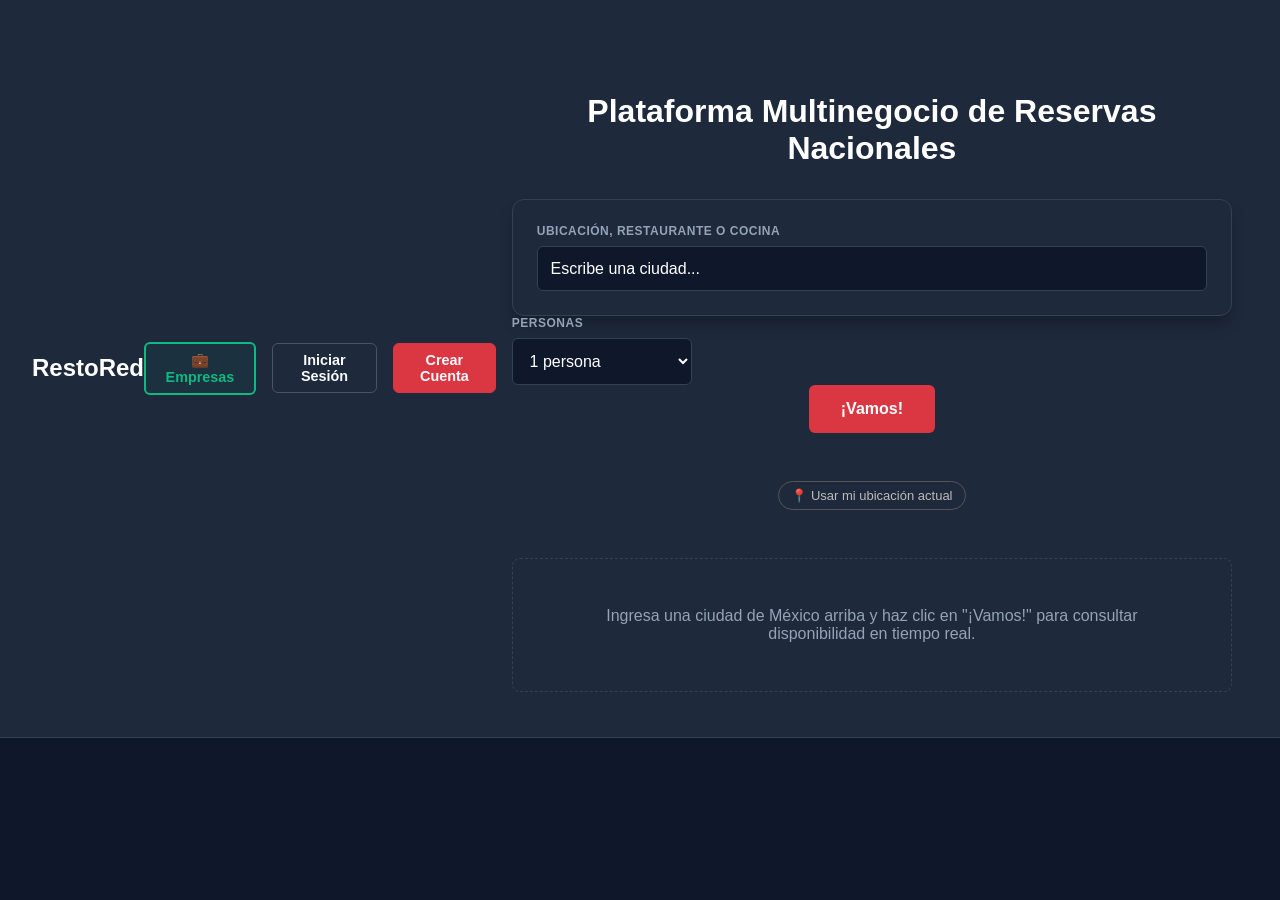
==== index.html @ a11117ba "SaaS Update: Sincronizacion automatizada de codigo limpio" ====
<!DOCTYPE html>
<html lang="es">
<head>
    <meta charset="UTF-8">
    <meta name="viewport" content="width=device-width, initial-scale=1.0">
    <title>Mesa México - Plataforma Multinegocio de Reservas Nacionales</title>
    <link rel="stylesheet" href="/static/estilos.css">
    <!-- 🖼️ BLINDAJE MULTIMEDIA DIRECTO DE ALTA INGENIERÍA -->
    <style>
        .foto-contenedor {
            width: 100% !important;
            height: 200px !important; /* 👈 Obliga a la caja gris a abrirse a 200 pixeles de alto */
            background-size: cover !important;
            background-position: center !important;
            background-repeat: no-repeat !important;
            display: block !important;
            border-top-left-radius: 12px;
            border-top-right-radius: 12px;
        }
        .tarjeta-restaurante {
            background: #1e293b !important;
            border: 1px solid #334155 !important;
            border-radius: 12px !important;
            overflow: hidden !important;
            display: flex !important;
            flex-direction: column !important;
        }
    </style>

</head>
<body>

     <!-- 🌌 NAV BAR SUPERIOR CORPORATIVA REFORZADA Y ORDENADA -->
    <nav class="nav-principal" style="display: flex; justify-content: space-between; align-items: center; padding: 0.8rem 2rem; background-color: #1e293b; border-bottom: 1px solid #334155;">
        
        <!-- Bloque Izquierdo: Logotipo Corporativo -->
        <div class="nav-izquierda">
            <h1 class="logo-texto" style="margin: 0; color: #ffffff; font-size: 1.5rem; cursor: pointer; font-weight: 700;" onclick="window.location.reload()">RestoRed</h1>
        </div>
        
        <!-- Bloque Derecho: Todos los botones unificados y alineados sin encimarse -->
        <div class="nav-derecha" style="display: flex; align-items: center; gap: 1rem;">
            <!-- Botón Corporativo de Locales -->
            <button class="btn-nav btn-locales" onclick="abrirModalEmpresa()">
                💼 Empresas
            </button>
            
            <!-- Contenedor dinámico para botones de clientes (Iniciar Sesión / Nombre de Usuario) -->
            <div id="bloque-autenticacion-nav" style="display: flex; align-items: center; gap: 1rem;">
                <!-- Rellenado dinámicamente por app.js -->
            </div>
        </div>
 


    <!-- 🔍 SECCIÓN PRINCIPAL: BUSCADOR ESTILO OPENTABLE -->
    <main class="contenedor-principal">
        <div class="bloque-hero">
            <h2>Plataforma Multinegocio de Reservas Nacionales</h2>
            
            <div class="barra-busqueda-caja">
                <div class="campo-grupo-busqueda">
                    <label>UBICACIÓN, RESTAURANTE O COCINA</label>
                    <input type="text" id="input-ciudad" value="Escribe una ciudad..." placeholder="Ej. Playa del Carmen, Cancún...">
                </div>
     
                </div>  

                <div class="campo-grupo-busqueda" style="max-width: 180px;">
                    <label>PERSONAS</label>
                    <select id="select-personas">
                        <option value="1">1 persona</option>
                        <option value="2">2 personas</option>
                        <option value="3">3 personas</option>
                        <option value="4">4 personas</option>
                        <option value="5">5 personas</option>
                        <option value="6">6 personas</option>                    </select>
                </div>
                
                <button class="btn-buscar-rojo" onclick="ejecutarBusquedaReal()">¡Vamos!</button>
            </div>
        </div>

            <!-- 📍 EL BOTÓN CORREGIDO QUEDA AQUÍ ABAJO, CENTRADO Y DISCRETO -->
            <div style="text-align: center; margin-top: 15px;">
                <button type="button" id="btn-actualizar-ubicacion" style="background: none; border: 1px solid #555; color: #bbb; padding: 6px 12px; border-radius: 20px; cursor: pointer; font-size: 13px; transition: all 0.3s ease;">
                    📍 Usar mi ubicación actual
                </button>
            </div>
             
        <!-- 🏢 RECUADRO DINÁMICO DE TARJETAS MULTIMEDIA -->
        <div id="contenedor-resultados" class="grid-resultados">
            <div class="alerta-vacia">Ingresa una ciudad de México arriba y haz clic en "¡Vamos!" para consultar disponibilidad en tiempo real.</div>
        </div>
    </main>

    <!-- 👤 MODAL INTEGRAL PARA CLIENTES (COMENSALES) -->
    <div id="modal-sesion" class="modal-contenedor" style="display: none;">
        <div class="modal-tarjeta">
            <button class="btn-cerrar-modal" onclick="cerrarModalSesion()">✕</button>
            <div class="modal-encabezado-tabs">
                <button id="tab-login" class="tab-link activo" onclick="cambiarPestañaModal('login')">Ingresar</button>
                <button id="tab-registro" class="tab-link" onclick="cambiarPestañaModal('registro')">Soy Nuevo</button>
            </div>

            <div id="form-login" class="formulario-bloque activo">
                <div class="campo-grupo"><label>Correo Electrónico</label><input type="email" id="login-correo" placeholder="correo@ejemplo.com"></div>
                <div class="campo-grupo"><label>Contraseña</label><input type="password" id="login-password" placeholder="••••••••"></div>
                <button class="btn-rojo-bloque" onclick="ejecutarLoginDiario()">Entrar Seguro</button>
            </div>

            <div id="form-registro" class="formulario-bloque">
                <div id="bloque-datos-registro">
                    <div class="campo-grupo"><label>Nombre Completo</label><input type="text" id="reg-nombre" placeholder="Tu Nombre"></div>
                    <div class="campo-grupo"><label>Teléfono Celular</label><input type="text" id="reg-telefono" placeholder="No. telefonico 10 digitos"></div>
                    <div class="campo-grupo"><label>Correo Electrónico</label><input type="email" id="reg-correo" placeholder="nombre@ejemplo.com"></div>
                    <div class="campo-grupo"><label>Contraseña</label><input type="password" id="reg-password" placeholder="Mínimo 5 caracteres"></div>
                    <button class="btn-rojo-bloque" onclick="ejecutarPreRegistro()">Solicitar PIN de Activación</button>
                </div>
                <div id="bloque-verificar-pin" style="display: none; flex-direction: column; gap: 1rem;">
                    <p style="color: #cbd5e1; font-size: 0.9rem; text-align: center;">Introduce los 6 dígitos enviados a tu consola:</p>
                    <div class="campo-grupo"><label>PIN de Activación</label><input type="text" id="reg-pin" placeholder="123456" maxlength="6" style="text-align: center; font-size: 1.3rem; letter-spacing: 4px;"></div>
                    <button class="btn-rojo-bloque" style="background-color: #10b981;" onclick="ejecutarVerificacionUnica()">Verificar y Activar Cuenta</button>
                </div>
            </div>
        </div>
    </div>

    <!-- 💼 MODAL INTEGRAL PARA SOCIOS COMERCIALES (EMPRESAS) -->
    <div id="modal-empresa" class="modal-contenedor" style="display: none;">
        <div class="modal-tarjeta">
            <button class="btn-cerrar-modal" onclick="cerrarModalEmpresa()">✕</button>
            <div class="modal-encabezado-tabs">
                <button id="tab-empresa-login" class="tab-link activo" onclick="cambiarTabEmpresa('login')">Ingresar Empresa</button>
                <button id="tab-empresa-registro" class="tab-link" onclick="cambiarTabEmpresa('registro')">Soy Nuevo Socio</button>
            </div>

            <div id="form-empresa-login" class="formulario-bloque activo">
                <div class="campo-grupo"><label>Correo Corporativo</label><input type="email" id="empresa-login-correo" placeholder="ejemplo@restaurante.com"></div>
                <div class="campo-grupo"><label>Contraseña de Acceso</label><input type="password" id="empresa-login-password" placeholder="••••••••"></div>
                <button class="btn-rojo-bloque" onclick="ejecutarLoginEmpresa()">Entrar Seguro al Panel</button>
            </div>

            <div id="form-empresa-registro" class="formulario-bloque">
                <div class="campo-grupo"><label>Razón Social / Nombre</label><input type="text" id="empresa-reg-nombre" placeholder="Grupo Gastronómico Riviera"></div>
                <div class="campo-grupo"><label>Teléfono Celular</label><input type="text" id="empresa-reg-telefono" placeholder="9982602714"></div>
                <div class="campo-grupo"><label>Correo Electrónico</label><input type="email" id="empresa-reg-correo" placeholder="dueño@mariscos.com"></div>
                <div class="campo-grupo"><label>Asigna Contraseña</label><input type="password" id="empresa-reg-password" placeholder="Mínimo 5 caracteres"></div>
                <button class="btn-rojo-bloque" onclick="ejecutarRegistroEmpresa()">Crear Cuenta Corporativa</button>
            </div>
        </div>
    </div>

    <!-- 🖼️ MODAL DE CARGA: Alta Real de Restaurante Estilo OpenTable -->
    <div id="modal-alta-restaurante" class="modal-contenedor" style="display: none;">
        <div class="modal-tarjeta" style="max-width: 480px;">
            <button class="btn-cerrar-modal" onclick="cerrarModalAltaRestaurante()">✕</button>
            <h2 style="color: white; margin-bottom: 1.5rem; text-align: center; font-size: 1.4rem;">🏢 Registrar Nuevo Restaurante</h2>
            
            <div class="campo-grupo"><label>Nombre del Restaurante</label><input type="text" id="resto-nombre" placeholder="Piaggia Playa del Carmen"></div>
            <div class="campo-grupo"><label>Tipo de Cocina</label><input type="text" id="resto-cocina" placeholder="Mariscos / Cortes finos"></div>
            <div class="campo-grupo"><label>Ciudad</label><input type="text" id="resto-ciudad" placeholder="Playa del Carmen"></div>
            <div class="campo-grupo"><label>Estado</label><input type="text" id="resto-estado" placeholder="Quintana Roo"></div>
            <div class="campo-grupo"><label>URL de Imagen Corporativa (Foto Real)</label><input type="text" id="resto-imagen" placeholder="https://unsplash.com..."></div>
            <div class="campo-grupo"><label>Sitio Web Oficial (Opcional)</label><input type="text" id="resto-web" placeholder="https://mi-restaurante.com"></div>
            
            <button class="btn-rojo-bloque" style="background-color: #10b981;" onclick="ejecutarAltaRestauranteReal()">🚀 Subir Local al Sistema Nacional</button>
        </div>
    </div>

        <!-- 🚀 ENLACE BLINDADO ANTI-CACHÉ: Forza a Chrome a leer el archivo nuevo de golpe -->
        <script src="/static/app.js?v=4.0"></script>
</body>
</html>
---- static/estilos.css ----
/* =========================================================================
   🌌 ARQUITECTURA VISUAL RESPONSIVA: MESA MÉXICO MULTIPANTALLA
   ========================================================================= */

/* --- 1. CONFIGURACIÓN DE FÁBRICA --- */
* {
    box-sizing: border-box;
    margin: 0;
    padding: 0;
    font-family: 'Segoe UI', Tahoma, Geneva, Verdana, sans-serif;
}

body {
    background-color: #0f172a;
    color: #f8fafc;
    min-height: 100vh;
}

/* --- 2. BARRA SUPERIOR FLEXIBLE (NAV) --- */
.nav-principal {
    display: flex;
    justify-content: space-between;
    align-items: center;
    padding: 1rem 2rem;
    background-color: #1e293b;
    border-bottom: 1px solid #334155;
}

.nav-derecha, #bloque-autenticacion-nav {
    display: flex;
    align-items: center;
    gap: 1rem;
}

/* --- 3. BOTONES EJECUTIVOS --- */
.btn-nav {
    background: transparent;
    border: 1px solid #475569;
    color: #f8fafc;
    padding: 0.5rem 1rem;
    border-radius: 6px;
    font-weight: 600;
    font-size: 0.9rem;
    cursor: pointer;
    transition: all 0.2s ease;
}

.btn-nav-primario {
    background: #da3743;
    border-color: #da3743;
}

.btn-locales {
    border: 2px solid #10b981 !important;
    color: #10b981 !important;
    background: rgba(16, 185, 129, 0.05) !important;
}

.btn-locales:hover {
    background: #10b981 !important;
    color: white !important;
}

/* --- 4. SECCIÓN HERO Y BUSCADOR ESTILO OPENTABLE --- */
.contenedor-principal {
    max-width: 1200px;
    margin: 0 auto;
    padding: 2rem 1rem;
}

.bloque-hero {
    text-align: center;
    margin: 3rem auto;
}

.bloque-hero h2 {
    font-size: 2rem;
    color: #ffffff;
    margin-bottom: 2rem;
    font-weight: 700;
}

/* 📊 LA CAJA DEL BUSCADOR: Limpia en PC, adaptable en móvil */
.barra-busqueda-caja {
    background: #1e293b;
    border: 1px solid #334155;
    padding: 1.5rem;
    border-radius: 12px;
    display: flex;
    gap: 1.2rem;
    align-items: flex-end;
    box-shadow: 0 10px 15px -3px rgba(0, 0, 0, 0.3);
}

.campo-grupo-busqueda {
    display: flex;
    flex-direction: column;
    gap: 0.5rem;
    flex: 1;
    text-align: left;
}

.campo-grupo-busqueda label {
    font-size: 0.75rem;
    color: #94a3b8;
    font-weight: 700;
    text-transform: uppercase;
    letter-spacing: 0.5px;
}

.campo-grupo-busqueda input, .campo-grupo-busqueda select {
    background: #0f172a;
    border: 1px solid #334155;
    color: white;
    padding: 0.8rem;
    border-radius: 6px;
    font-size: 1rem;
    outline: none;
    width: 100%;
}

.btn-buscar-rojo {
    background: #da3743;
    color: white;
    border: none;
    padding: 0.8rem 2rem;
    border-radius: 6px;
    font-weight: 700;
    font-size: 1rem;
    cursor: pointer;
    transition: background 0.2s;
    height: 48px;
}

/* --- 5. GRID DE RESULTADOS (TARJETAS) --- */
.grid-resultados {
    display: grid;
    grid-template-columns: repeat(auto-fill, minmax(300px, 1fr));
    gap: 2rem;
    margin-top: 3rem;
}

.alerta-vacia {
    grid-column: 1 / -1;
    text-align: center;
    color: #94a3b8;
    padding: 3rem;
    background: #1e293b;
    border-radius: 8px;
    border: 1px dashed #334155;
}

/* 🖼️ AJUSTE DE IMAGEN CORPORATIVA PREMIUM */
.foto-contenedor {
    width: 100%;
    height: 200px; /* 👈 Le da la altura exacta para que deje de ser invisible */
    background-size: cover;
    background-position: center;
    border-top-left-radius: 12px;
    border-top-right-radius: 12px;
    position: relative;
}

.tarjeta-restaurante {
    background: #1e293b;
    border: 1px solid #334155;
    border-radius: 12px;
    overflow: hidden;
    box-shadow: 0 4px 6px -1px rgba(0, 0, 0, 0.2);
    display: flex;
    flex-direction: column;
}


/* --- 6. VENTANAS FLOTANTES (MODALES AMBOS ROLES) --- */
.modal-contenedor {
    position: fixed;
    top: 0; left: 0; width: 100%; height: 100%;
    background: rgba(15, 23, 42, 0.85);
    display: flex; align-items: center; justify-content: center;
    z-index: 9999;
    padding: 1rem;
}

.modal-tarjeta {
    background: #1e293b;
    border: 1px solid #475569;
    padding: 2rem;
    border-radius: 12px;
    width: 100%;
    max-width: 440px;
    position: relative;
}

.campo-grupo {
    display: flex;
    flex-direction: column;
    gap: 0.4rem;
    margin-bottom: 1.2rem;
}

.campo-grupo label {
    font-size: 0.75rem;
    color: #94a3b8;
    font-weight: 700;
}

.campo-grupo input {
    background: #0f172a;
    border: 1px solid #334155;
    color: white;
    padding: 0.75rem;
    border-radius: 6px;
}

.btn-rojo-bloque {
    width: 100%;
    padding: 0.8rem;
    background: #da3743;
    color: white;
    border: none;
    border-radius: 6px;
    font-weight: 600;
    cursor: pointer;
}

/* =========================================================================
   📱 7. MEDIAS QUERIES: REGLAS ADAPTABLES EXCLUSIVAS PARA CELULARES
   ========================================================================= */
@media (max-width: 768px) {
    .nav-principal {
        flex-direction: column;
        gap: 1rem;
        padding: 1rem;
        text-align: center;
    }

    .nav-derecha {
        width: 100%;
        justify-content: center;
        flex-wrap: wrap;
    }

    .bloque-hero h2 {
        font-size: 1.5rem;
    }

    /* El buscador se estira verticalmente de forma perfecta en pantallas táctiles */
    .barra-busqueda-caja {
        flex-direction: column;
        align-items: stretch;
        gap: 1rem;
        padding: 1rem;
    }

    .campo-grupo-busqueda {
        max-width: 100% !important;
    }

    .btn-buscar-rojo {
        width: 100%;
    }
}

/* 🌌 BLINDAJE MULTIMEDIA DEFINITIVO PARA EL PORTAL DE RESERVAS */
.foto-contenedor {
    width: 100% !important;
    height: 200px !important; /* 👈 Abre la caja físicamente a 200 pixeles de alto */
    background: linear-gradient(135deg, #1e293b, #da3743) !important; /* 👈 Color degradado corporativo real */
    background-size: cover !important;
    background-position: center !important;
    background-repeat: no-repeat !important;
    display: block !important;
    border-top-left-radius: 12px;
    border-top-right-radius: 12px;
}


/* 🌌 BLINDAJE DE FONDO CORPORATIVO CUANDO LA CARPETA ESTÁ VACÍA */
.foto-contenedor {
    width: 100% !important;
    height: 180px !important; /* Abre la caja físicamente a 180 píxeles */
    background: linear-gradient(135deg, #1e293b, #da3743) !important; /* Degradado de azul a rojo premium */
    background-size: cover !important;
    background-position: center !important;
    display: block !important;
    border-top-left-radius: 12px;
    border-top-right-radius: 12px;
}
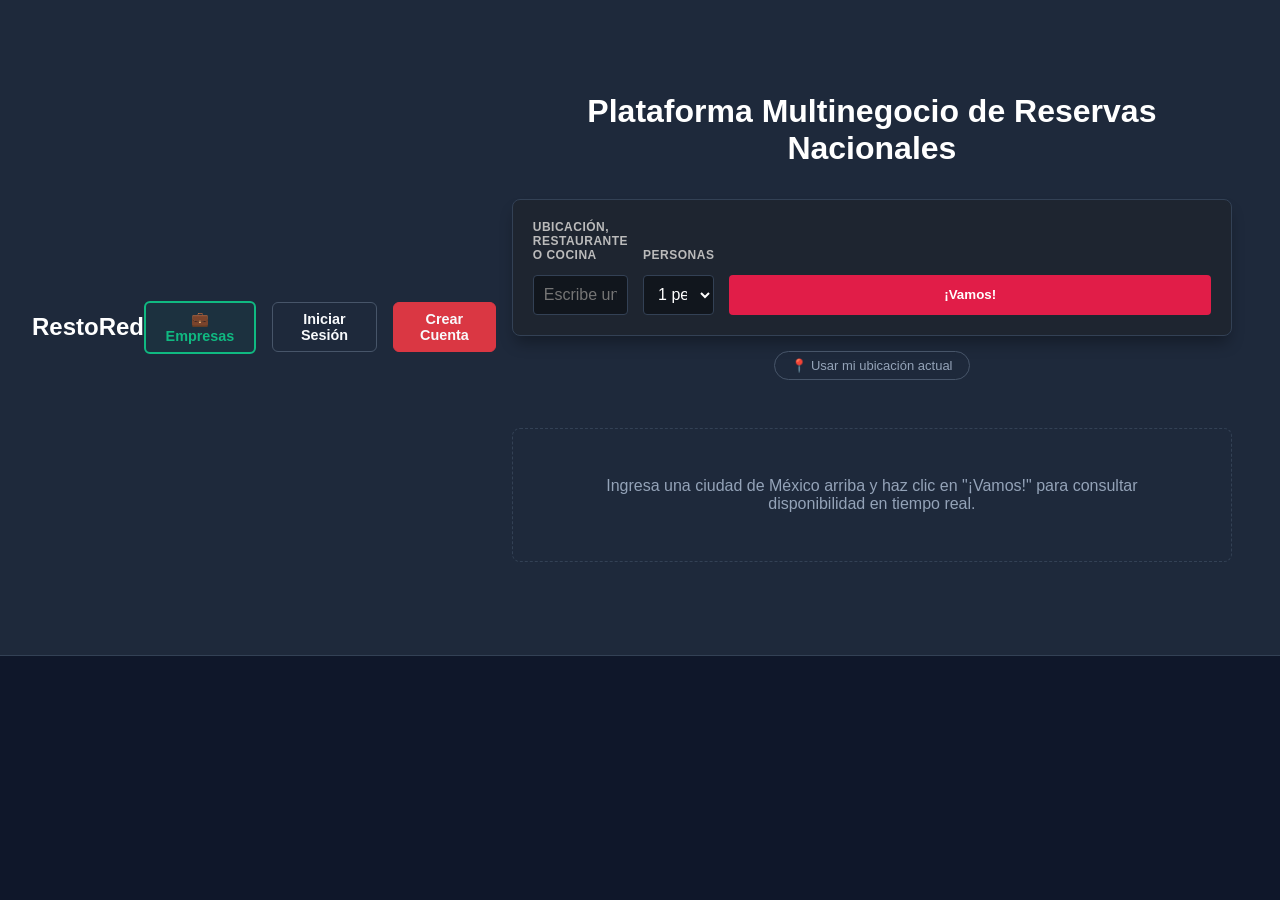
==== commit 1da2ba04: "SaaS Update: Sincronizacion automatizada de codigo limpio" ====
--- a/index.html
+++ b/index.html
@@ -58,36 +58,35 @@
         <div class="bloque-hero">
             <h2>Plataforma Multinegocio de Reservas Nacionales</h2>
             
-            <div class="barra-busqueda-caja">
-                <div class="campo-grupo-busqueda">
-                    <label>UBICACIÓN, RESTAURANTE O COCINA</label>
-                    <input type="text" id="input-ciudad" value="Escribe una ciudad..." placeholder="Ej. Playa del Carmen, Cancún...">
-                </div>
-     
-                </div>  
+<!-- Contenedor principal de la barra en una sola línea -->
+<div class="barra-busqueda-caja" style="display: flex; align-items: flex-end; gap: 15px; background-color: #1e2530; padding: 20px; border-radius: 8px;">
+    
+    <div class="campo-grupo-busqueda" style="flex: 2; display: flex; flex-direction: column; text-align: left;">
+        <label style="color: #bbb; font-size: 12px; margin-bottom: 5px; font-weight: bold;">UBICACIÓN, RESTAURANTE O COCINA</label>
+        <input type="text" id="busqueda-input" placeholder="Escribe una ciudad..." style="width: 100%; height: 40px; background-color: #11161d; border: 1px solid #334155; color: white; padding: 0 10px; border-radius: 4px;">
+    </div>
 
-                <div class="campo-grupo-busqueda" style="max-width: 180px;">
-                    <label>PERSONAS</label>
-                    <select id="select-personas">
-                        <option value="1">1 persona</option>
-                        <option value="2">2 personas</option>
-                        <option value="3">3 personas</option>
-                        <option value="4">4 personas</option>
-                        <option value="5">5 personas</option>
-                        <option value="6">6 personas</option>                    </select>
-                </div>
-                
-                <button class="btn-buscar-rojo" onclick="ejecutarBusquedaReal()">¡Vamos!</button>
-            </div>
-        </div>
+    <div class="campo-grupo-busqueda" style="flex: 1; display: flex; flex-direction: column; text-align: left;">
+        <label style="color: #bbb; font-size: 12px; margin-bottom: 5px; font-weight: bold;">PERSONAS</label>
+        <select id="select-personas" style="width: 100%; height: 40px; background-color: #11161d; border: 1px solid #334155; color: white; padding: 0 10px; border-radius: 4px;">
+            <option value="1">1 persona</option>
+            <option value="2">2 personas</option>
+            <option value="3">3 personas</option>
+            <option value="4">4 personas</option>
+        </select>
+    </div>
 
-            <!-- 📍 EL BOTÓN CORREGIDO QUEDA AQUÍ ABAJO, CENTRADO Y DISCRETO -->
-            <div style="text-align: center; margin-top: 15px;">
-                <button type="button" id="btn-actualizar-ubicacion" style="background: none; border: 1px solid #555; color: #bbb; padding: 6px 12px; border-radius: 20px; cursor: pointer; font-size: 13px; transition: all 0.3s ease;">
-                    📍 Usar mi ubicación actual
-                </button>
-            </div>
-             
+    <!-- Botón ¡Vamos! alineado horizontalmente -->
+    <button class="btn-rojo-bloque" id="btn-vamos" style="height: 40px; padding: 0 25px; background-color: #e11d48; color: white; border: none; border-radius: 4px; font-weight: bold; cursor: pointer;">¡Vamos!</button>
+</div>
+
+<!-- 📍 Botón de ubicación centrado, limpio y estilizado abajo -->
+<div style="text-align: center; margin-top: 15px;">
+    <button type="button" id="btn-actualizar-ubicacion" style="background: none; border: 1px solid #475569; color: #94a3b8; padding: 6px 16px; border-radius: 20px; cursor: pointer; font-size: 13px; font-weight: 500; transition: all 0.3s ease;">
+        📍 Usar mi ubicación actual
+    </button>
+</div>
+       
         <!-- 🏢 RECUADRO DINÁMICO DE TARJETAS MULTIMEDIA -->
         <div id="contenedor-resultados" class="grid-resultados">
             <div class="alerta-vacia">Ingresa una ciudad de México arriba y haz clic en "¡Vamos!" para consultar disponibilidad en tiempo real.</div>
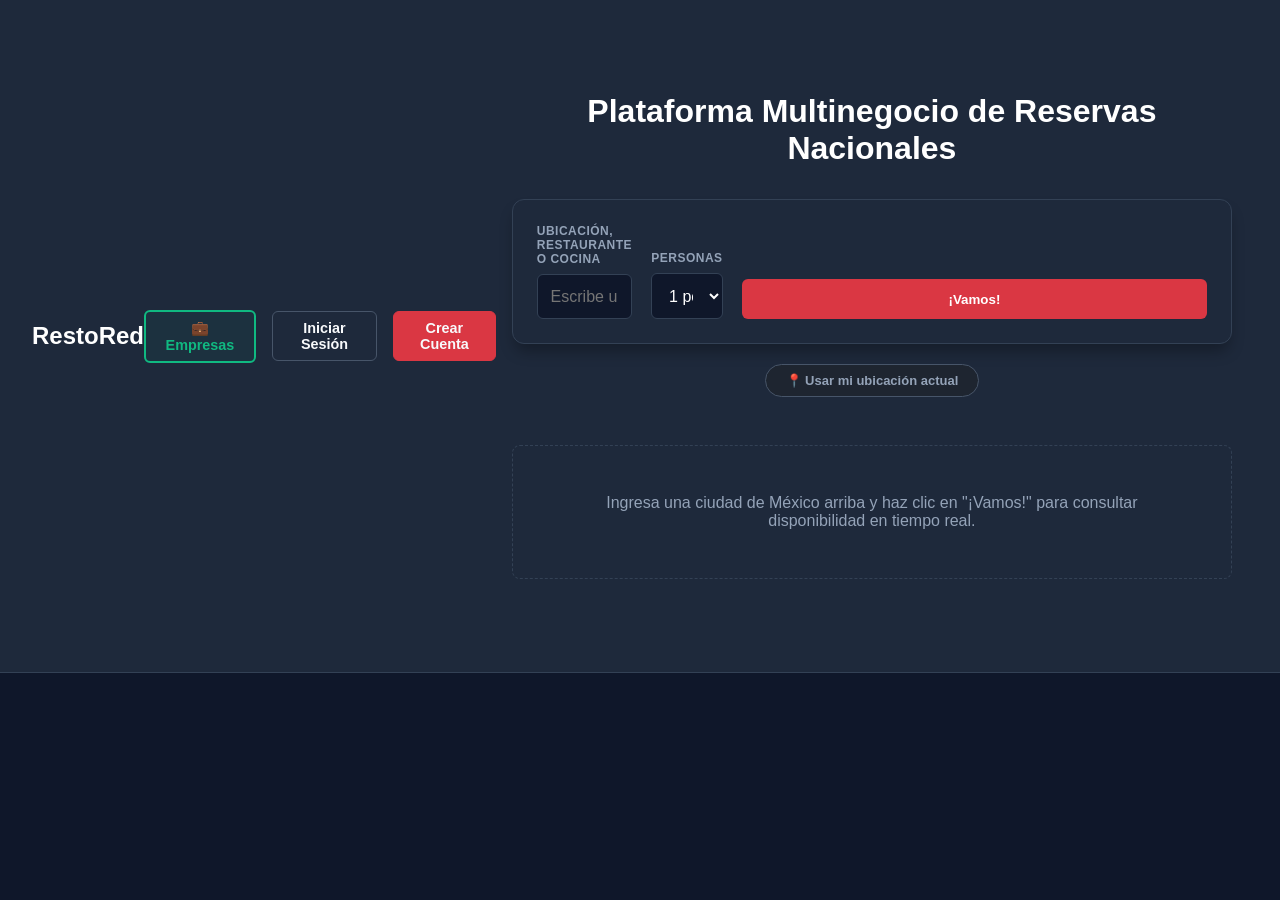
==== commit bae785a6: "SaaS Update: Sincronizacion automatizada de codigo limpio" ====
--- a/index.html
+++ b/index.html
@@ -58,34 +58,33 @@
         <div class="bloque-hero">
             <h2>Plataforma Multinegocio de Reservas Nacionales</h2>
             
-<!-- Contenedor principal de la barra en una sola línea -->
-<div class="barra-busqueda-caja" style="display: flex; align-items: flex-end; gap: 15px; background-color: #1e2530; padding: 20px; border-radius: 8px;">
-    
-    <div class="campo-grupo-busqueda" style="flex: 2; display: flex; flex-direction: column; text-align: left;">
-        <label style="color: #bbb; font-size: 12px; margin-bottom: 5px; font-weight: bold;">UBICACIÓN, RESTAURANTE O COCINA</label>
-        <input type="text" id="busqueda-input" placeholder="Escribe una ciudad..." style="width: 100%; height: 40px; background-color: #11161d; border: 1px solid #334155; color: white; padding: 0 10px; border-radius: 4px;">
-    </div>
+        <!-- Barra de búsqueda con sus clases CSS nativas limpias -->
+        <div class="barra-busqueda-caja">
+            <div class="campo-grupo-busqueda">
+                <label>UBICACIÓN, RESTAURANTE O COCINA</label>
+                <input type="text" id="busqueda-input" placeholder="Escribe una ciudad...">
+            </div>
 
-    <div class="campo-grupo-busqueda" style="flex: 1; display: flex; flex-direction: column; text-align: left;">
-        <label style="color: #bbb; font-size: 12px; margin-bottom: 5px; font-weight: bold;">PERSONAS</label>
-        <select id="select-personas" style="width: 100%; height: 40px; background-color: #11161d; border: 1px solid #334155; color: white; padding: 0 10px; border-radius: 4px;">
-            <option value="1">1 persona</option>
-            <option value="2">2 personas</option>
-            <option value="3">3 personas</option>
-            <option value="4">4 personas</option>
-        </select>
-    </div>
+            <div class="campo-grupo-busqueda">
+                <label>PERSONAS</label>
+                <select id="select-personas">
+                    <option value="1">1 persona</option>
+                    <option value="2">2 personas</option>
+                    <option value="3">3 personas</option>
+                    <option value="4">4 personas</option>
+                </select>
+            </div>
 
-    <!-- Botón ¡Vamos! alineado horizontalmente -->
-    <button class="btn-rojo-bloque" id="btn-vamos" style="height: 40px; padding: 0 25px; background-color: #e11d48; color: white; border: none; border-radius: 4px; font-weight: bold; cursor: pointer;">¡Vamos!</button>
-</div>
+            <button class="btn-rojo-bloque" id="btn-vamos">¡Vamos!</button>
+        </div>
 
-<!-- 📍 Botón de ubicación centrado, limpio y estilizado abajo -->
-<div style="text-align: center; margin-top: 15px;">
-    <button type="button" id="btn-actualizar-ubicacion" style="background: none; border: 1px solid #475569; color: #94a3b8; padding: 6px 16px; border-radius: 20px; cursor: pointer; font-size: 13px; font-weight: 500; transition: all 0.3s ease;">
-        📍 Usar mi ubicación actual
-    </button>
-</div>
+        <!-- 📍 El botón de ubicación separado abajo usando margen estándar, sin romper el flex -->
+        <div style="clear: both; text-align: center; padding-top: 20px;">
+            <button type="button" id="btn-actualizar-ubicacion" style="background: #1e2530; border: 1px solid #475569; color: #94a3b8; padding: 8px 20px; border-radius: 20px; cursor: pointer; font-size: 13px; font-weight: bold;">
+                📍 Usar mi ubicación actual
+            </button>
+        </div>
+
        
         <!-- 🏢 RECUADRO DINÁMICO DE TARJETAS MULTIMEDIA -->
         <div id="contenedor-resultados" class="grid-resultados">
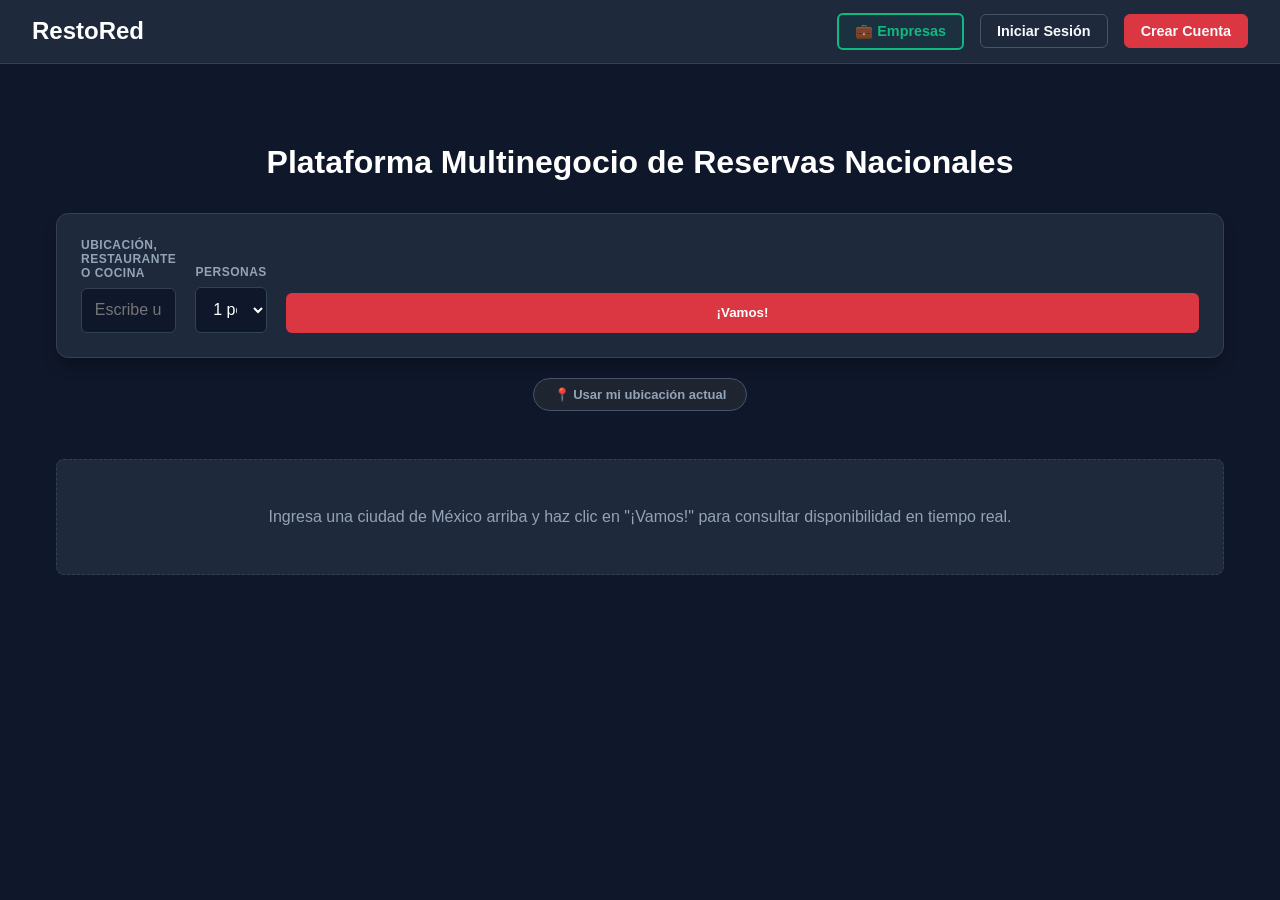
==== commit c6205aa8: "SaaS Update: Sincronizacion automatizada de codigo limpio" ====
--- a/index.html
+++ b/index.html
@@ -26,7 +26,6 @@
             flex-direction: column !important;
         }
     </style>
-
 </head>
 <body>
 
@@ -50,49 +49,48 @@
                 <!-- Rellenado dinámicamente por app.js -->
             </div>
         </div>
+    </nav>
  
-
-
     <!-- 🔍 SECCIÓN PRINCIPAL: BUSCADOR ESTILO OPENTABLE -->
     <main class="contenedor-principal">
         <div class="bloque-hero">
             <h2>Plataforma Multinegocio de Reservas Nacionales</h2>
             
-        <!-- Barra de búsqueda con sus clases CSS nativas limpias -->
-        <div class="barra-busqueda-caja">
-            <div class="campo-grupo-busqueda">
-                <label>UBICACIÓN, RESTAURANTE O COCINA</label>
-                <input type="text" id="busqueda-input" placeholder="Escribe una ciudad...">
+            <!-- Barra de búsqueda horizontal reparada y alineada con CSS nativo -->
+            <div class="barra-busqueda-caja">
+                <div class="campo-grupo-busqueda">
+                    <label>UBICACIÓN, RESTAURANTE O COCINA</label>
+                    <input type="text" id="busqueda-input" placeholder="Escribe una ciudad...">
+                </div>
+
+                <div class="campo-grupo-busqueda">
+                    <label>PERSONAS</label>
+                    <select id="select-personas">
+                        <option value="1">1 persona</option>
+                        <option value="2">2 personas</option>
+                        <option value="3">3 personas</option>
+                        <option value="4">4 personas</option>
+                    </select>
+                </div>
+
+                <button class="btn-rojo-bloque" id="btn-vamos">¡Vamos!</button>
             </div>
 
-            <div class="campo-grupo-busqueda">
-                <label>PERSONAS</label>
-                <select id="select-personas">
-                    <option value="1">1 persona</option>
-                    <option value="2">2 personas</option>
-                    <option value="3">3 personas</option>
-                    <option value="4">4 personas</option>
-                </select>
+            <!-- 📍 El botón de ubicación separado abajo centrado sutilmente -->
+            <div style="clear: both; text-align: center; padding-top: 20px;">
+                <button type="button" id="btn-actualizar-ubicacion" style="background: #1e2530; border: 1px solid #475569; color: #94a3b8; padding: 8px 20px; border-radius: 20px; cursor: pointer; font-size: 13px; font-weight: bold;">
+                    📍 Usar mi ubicación actual
+                </button>
             </div>
+        </div> <!-- 👈 Cierre correcto del bloque-hero para evitar descuadres en cascada -->
 
-            <button class="btn-rojo-bloque" id="btn-vamos">¡Vamos!</button>
-        </div>
-
-        <!-- 📍 El botón de ubicación separado abajo usando margen estándar, sin romper el flex -->
-        <div style="clear: both; text-align: center; padding-top: 20px;">
-            <button type="button" id="btn-actualizar-ubicacion" style="background: #1e2530; border: 1px solid #475569; color: #94a3b8; padding: 8px 20px; border-radius: 20px; cursor: pointer; font-size: 13px; font-weight: bold;">
-                📍 Usar mi ubicación actual
-            </button>
-        </div>
-
-       
         <!-- 🏢 RECUADRO DINÁMICO DE TARJETAS MULTIMEDIA -->
         <div id="contenedor-resultados" class="grid-resultados">
             <div class="alerta-vacia">Ingresa una ciudad de México arriba y haz clic en "¡Vamos!" para consultar disponibilidad en tiempo real.</div>
         </div>
     </main>
 
-    <!-- 👤 MODAL INTEGRAL PARA CLIENTES (COMENSALES) -->
+     <!-- 👤 MODAL INTEGRAL PARA CLIENTES (COMENSALES) -->
     <div id="modal-sesion" class="modal-contenedor" style="display: none;">
         <div class="modal-tarjeta">
             <button class="btn-cerrar-modal" onclick="cerrarModalSesion()">✕</button>
@@ -113,6 +111,7 @@
                     <div class="campo-grupo"><label>Teléfono Celular</label><input type="text" id="reg-telefono" placeholder="No. telefonico 10 digitos"></div>
                     <div class="campo-grupo"><label>Correo Electrónico</label><input type="email" id="reg-correo" placeholder="nombre@ejemplo.com"></div>
                     <div class="campo-grupo"><label>Contraseña</label><input type="password" id="reg-password" placeholder="Mínimo 5 caracteres"></div>
+                    <div class="campo-grupo" style="margin-top: 15px;"></div>
                     <button class="btn-rojo-bloque" onclick="ejecutarPreRegistro()">Solicitar PIN de Activación</button>
                 </div>
                 <div id="bloque-verificar-pin" style="display: none; flex-direction: column; gap: 1rem;">
@@ -166,7 +165,8 @@
         </div>
     </div>
 
-        <!-- 🚀 ENLACE BLINDADO ANTI-CACHÉ: Forza a Chrome a leer el archivo nuevo de golpe -->
-        <script src="/static/app.js?v=4.0"></script>
+    <!-- 🚀 ENLACE BLINDADO ANTI-CACHÉ -->
+    <script src="/static/app.js?v=4.0"></script>
 </body>
 </html>
+   
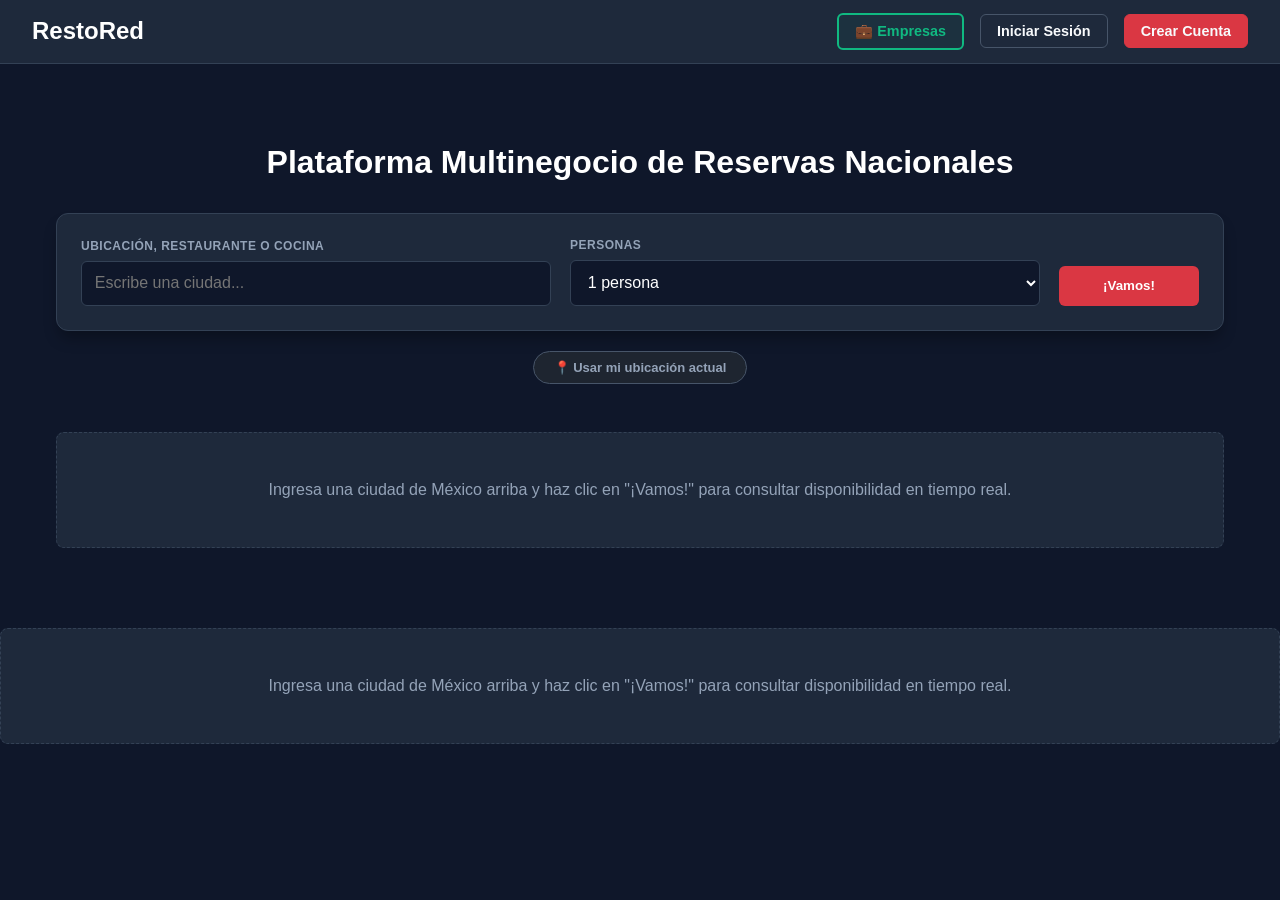
==== commit 0c82762d: "SaaS Update: Sincronizacion automatizada de codigo limpio" ====
--- a/index.html
+++ b/index.html
@@ -56,7 +56,7 @@
         <div class="bloque-hero">
             <h2>Plataforma Multinegocio de Reservas Nacionales</h2>
             
-            <!-- Barra de búsqueda horizontal reparada y alineada con CSS nativo -->
+            <!-- Barra de búsqueda horizontal nativa con el botón ¡Vamos! en su tamaño original -->
             <div class="barra-busqueda-caja">
                 <div class="campo-grupo-busqueda">
                     <label>UBICACIÓN, RESTAURANTE O COCINA</label>
@@ -73,7 +73,8 @@
                     </select>
                 </div>
 
-                <button class="btn-rojo-bloque" id="btn-vamos">¡Vamos!</button>
+                <!-- Modificado con estilo inline para amarrar un ancho fijo y compacto -->
+                <button class="btn-rojo-bloque" id="btn-vamos" style="width: auto !important; min-width: 140px; margin: 0; align-self: flex-end;">¡Vamos!</button>
             </div>
 
             <!-- 📍 El botón de ubicación separado abajo centrado sutilmente -->
@@ -82,7 +83,13 @@
                     📍 Usar mi ubicación actual
                 </button>
             </div>
-        </div> <!-- 👈 Cierre correcto del bloque-hero para evitar descuadres en cascada -->
+        </div> 
+
+        <!-- 🏢 RECUADRO DINÁMICO DE TARJETAS MULTIMEDIA -->
+        <div id="contenedor-resultados" class="grid-resultados">
+            <div class="alerta-vacia">Ingresa una ciudad de México arriba y haz clic en "¡Vamos!" para consultar disponibilidad en tiempo real.</div>
+        </div>
+    </main>
 
         <!-- 🏢 RECUADRO DINÁMICO DE TARJETAS MULTIMEDIA -->
         <div id="contenedor-resultados" class="grid-resultados">
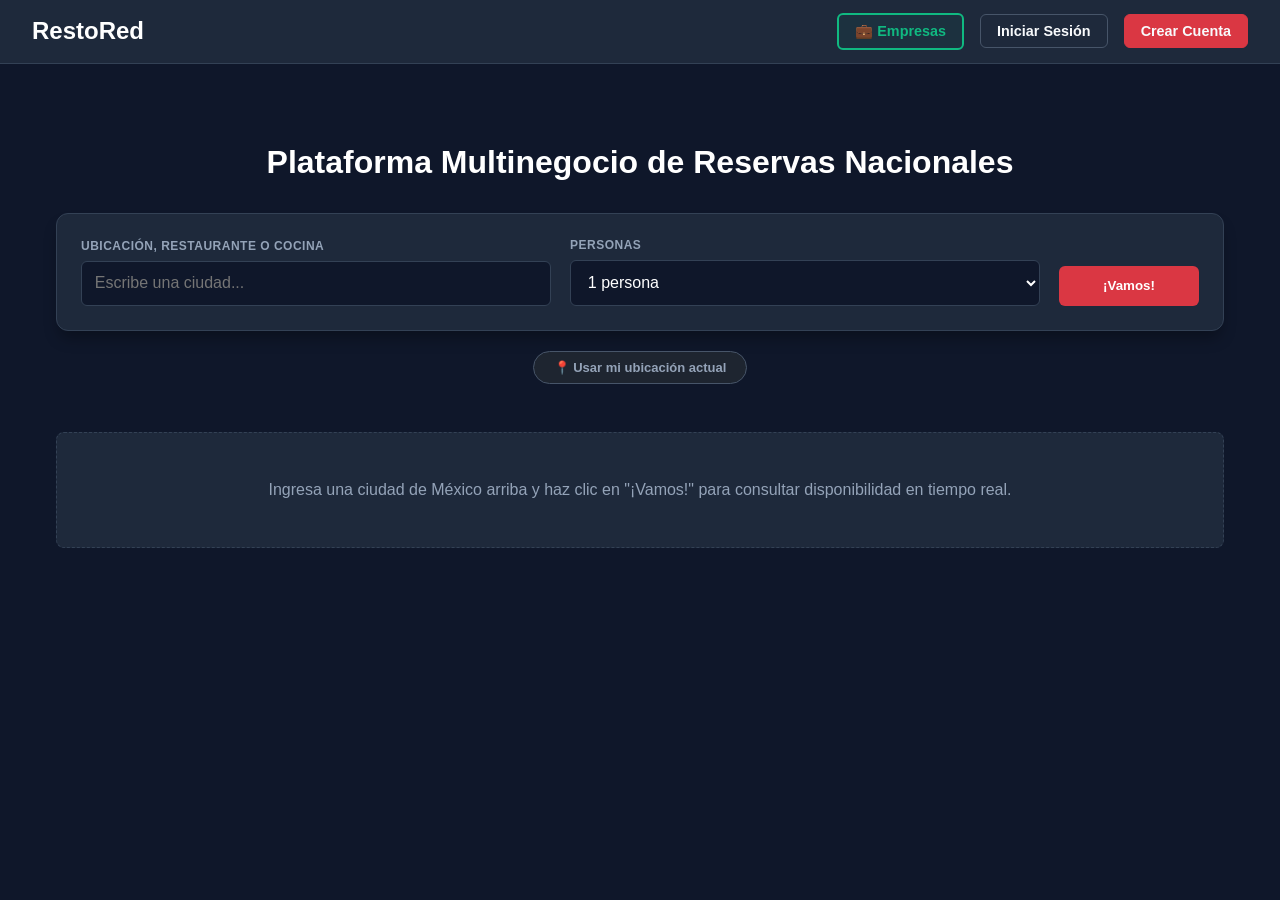
==== commit e2e495af: "SaaS Update: Sincronizacion automatizada de codigo limpio" ====
--- a/index.html
+++ b/index.html
@@ -91,11 +91,6 @@
         </div>
     </main>
 
-        <!-- 🏢 RECUADRO DINÁMICO DE TARJETAS MULTIMEDIA -->
-        <div id="contenedor-resultados" class="grid-resultados">
-            <div class="alerta-vacia">Ingresa una ciudad de México arriba y haz clic en "¡Vamos!" para consultar disponibilidad en tiempo real.</div>
-        </div>
-    </main>
 
      <!-- 👤 MODAL INTEGRAL PARA CLIENTES (COMENSALES) -->
     <div id="modal-sesion" class="modal-contenedor" style="display: none;">
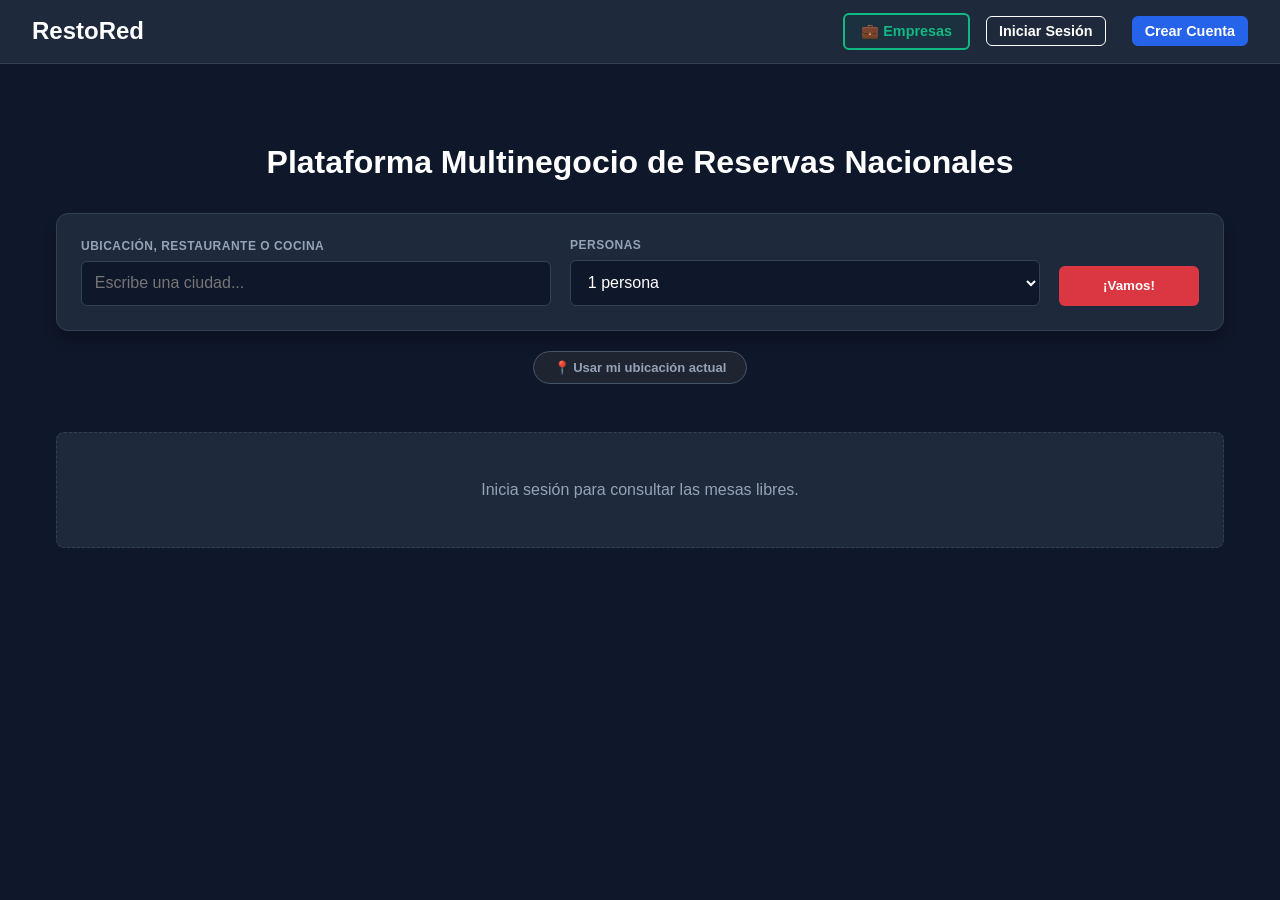
==== commit db16c1af: "SaaS Update: Sincronizacion automatizada de codigo limpio" ====
--- a/index.html
+++ b/index.html
@@ -30,7 +30,7 @@
 <body>
 
      <!-- 🌌 NAV BAR SUPERIOR CORPORATIVA REFORZADA Y ORDENADA -->
-    <nav class="nav-principal" style="display: flex; justify-content: space-between; align-items: center; padding: 0.8rem 2rem; background-color: #1e293b; border-bottom: 1px solid #334155;">
+    <nav class="nav-principal" style="display: flex; justify-content: space-between; align-items: center; padding: 0.8rem 2rem; background-color: #1e293b; border-bottom: 1px solid #334155;flex-wrap: wrap; gap: 1rem;">
         
         <!-- Bloque Izquierdo: Logotipo Corporativo -->
         <div class="nav-izquierda">
@@ -45,9 +45,9 @@
             </button>
             
             <!-- Contenedor dinámico para botones de clientes (Iniciar Sesión / Nombre de Usuario) -->
-            <div id="bloque-autenticacion-nav" style="display: flex; align-items: center; gap: 1rem;">
-                <!-- Rellenado dinámicamente por app.js -->
-            </div>
+    <!-- ✅ CONTENEDOR LIMPIO LISTO PARA RECIBIR LOS BOTONES -->
+            <div id="bloque-autenticacion-nav"></div>
+
         </div>
     </nav>
  
@@ -168,7 +168,7 @@
     </div>
 
     <!-- 🚀 ENLACE BLINDADO ANTI-CACHÉ -->
-    <script src="/static/app.js?v=4.0"></script>
+    <script src="/static/app.js?v=9.0"></script>
 </body>
 </html>
    
--- a/static/estilos.css
+++ b/static/estilos.css
@@ -288,3 +288,20 @@
     border-top-right-radius: 12px;
 }
 
+/* 🎨 BLINDAJE VISUAL PARA LA TABLA DE CLIENTES REGISTRADOS */
+table {
+    table-layout: fixed; /* Obliga a la tabla a respetar los anchos asignados */
+    width: 100%;
+}
+
+td {
+    white-space: nowrap;    /* Evita que el texto largo salte de línea rompiendo el renglón */
+    overflow: hidden;       /* Recorta el texto si llega a pasarse del límite */
+    text-overflow: ellipsis; /* Si el correo es muy largo, le pone tres puntitos amigables (ej: cinth...@gmail.com) */
+    max-width: 200px;       /* Ancho máximo seguro para cada columna */
+}
+
+/* Le damos un poco más de espacio exclusivo a la columna del correo por comodidad */
+td:nth-child(3) {
+    max-width: 250px;
+}
